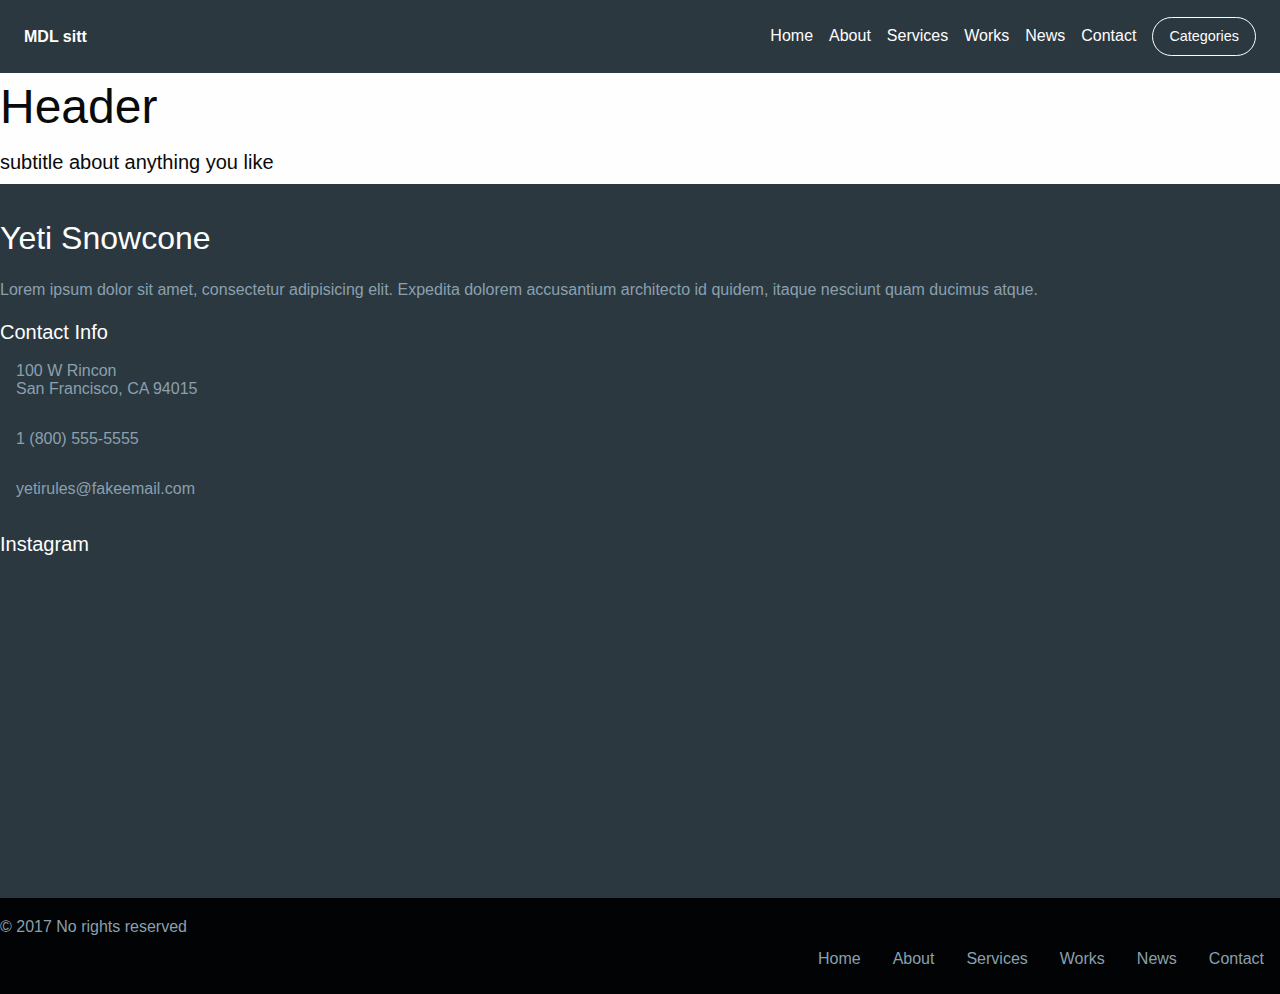
==== website-2.0/index.html @ 342d75db "renamed Root" ====
<!doctype html>
<html ng-app class="no-js" lang="en" dir="ltr">
  <head>
    <meta charset="utf-8">
    <meta http-equiv="x-ua-compatible" content="ie=edge">
    <meta name="viewport" content="width=device-width, initial-scale=1.0">
    <title>MDL site</title>
      <script src="js/vendor/angular.js"></script>
    <link rel="stylesheet" href="css/foundation.css">
    <link rel="stylesheet" href="css/app.css">
    <link rel="stylesheet" href="css/nav.css">
    <link rel="stylesheet" href="css/header.css">
    <link rel="stylesheet" href="css/content.css">
    <link rel="stylesheet" href="css/footer.css">
  </head>
  <body>
<!-- Begin Nav -->
<nav class="top-bar topbar-responsive">
  <div class="top-bar-title">
    <span data-responsive-toggle="topbar-responsive" data-hide-for="medium">
      <button class="menu-icon" type="button" data-toggle></button>
    </span>
    <a class="topbar-responsive-logo" href="#"><strong>MDL sitt</strong></a>
  </div>
  <div id="topbar-responsive" class="topbar-responsive-links">
    <div class="top-bar-right">
      <ul class="menu simple vertical medium-horizontal">
        <li><a href="#">Home</a></li>
        <li><a href="about/index.html">About</a></li>
        <li><a href="services/index.html">Services</a></li>
        <li><a href="works/index.html">Works</a></li>
        <li><a href="news/index.html">News</a></li>
        <li><a href="contact/index.html">Contact</a></li>
        <li>
          <button type="button" class="button hollow topbar-responsive-button">Categories</button>
        </li>
      </ul>
    </div>
  </div>
</nav>


<!-- End Nav -->



<!-- Begin Header -->

<!-- End Header -->


<!-- Begin Content -->
<div class="hero-section">
  <div class="hero-section-text">
    <h1>Header</h1>
    <h5>subtitle about anything you like</h5>
  </div>
</div>



<!-- End Content -->

<!-- Begin Footer -->
<footer class="marketing-site-footer">
  <div class="row medium-unstack">
    <div class="medium-4 columns">
      <h4 class="marketing-site-footer-name">Yeti Snowcone</h4>
      <p>Lorem ipsum dolor sit amet, consectetur adipisicing elit. Expedita dolorem accusantium architecto id quidem, itaque nesciunt quam ducimus atque.</p>
      <ul class="menu marketing-site-footer-menu-social simple">
        <li><a href="#"><i class="fa fa-youtube-square" aria-hidden="true"></i></a></li>
         <li><a href="#"><i class="fa fa-facebook-square" aria-hidden="true"></i></a></li>
         <li><a href="#"><i class="fa fa-twitter-square" aria-hidden="true"></i></a></li>
      </ul>
    </div>
    <div class="medium-4 columns">
       <h4 class="marketing-site-footer-title">Contact Info</h4>
      <div class="marketing-site-footer-block">
        <i class="fa fa-map-marker" aria-hidden="true"></i>
        <p>100 W Rincon<br>San Francisco, CA 94015</p>
      </div>
      <div class="marketing-site-footer-block">
        <i class="fa fa-phone" aria-hidden="true"></i>
        <p>1 (800) 555-5555</p>
      </div>
      <div class="marketing-site-footer-block">
        <i class="fa fa-envelope-o" aria-hidden="true"></i>
        <p>yetirules@fakeemail.com</p>
      </div>
    </div>
    <div class="medium-4 columns">
      <h4 class="marketing-site-footer-title">Instagram</h4>
      <div class="row small-up-3">
        <div class="column column-block">
          <img src="https://placehold.it/75" alt="" />
        </div>
        <div class="column column-block">
          <img src="https://placehold.it/75" alt="" />
        </div>
        <div class="column column-block">
          <img src="https://placehold.it/75" alt="" />
        </div>
        <div class="column column-block">
          <img src="https://placehold.it/75" alt="" />
        </div>
        <div class="column column-block">
          <img src="https://placehold.it/75" alt="" />
        </div>
        <div class="column column-block">
          <img src="https://placehold.it/75" alt="" />
        </div>
      </div>
    </div>
  </div>
  <div class="marketing-site-footer-bottom">
    <div class="row large-unstack align-middle">
      <div class="column">
        <p>&copy; 2017 No rights reserved</p>
      </div>
      <div class="column">
        <ul class="menu marketing-site-footer-bottom-links">
          <li><a href="#">Home</a></li>
          <li><a href="#">About</a></li>
          <li><a href="#">Services</a></li>
          <li><a href="#">Works</a></li>
          <li><a href="#">News</a></li>
          <li><a href="#">Contact</a></li>
        </ul>
      </div>
    </div>
  </div>
</footer>


<!-- End Footer -->



    <script src="js/vendor/jquery.js"></script>
    <script src="js/vendor/what-input.js"></script>
    <script src="js/vendor/foundation.js"></script>
    <script src="js/app.js"></script>
  </body>
</html>
---- website-2.0/css/nav.css ----
.topbar-responsive {
  background: #2c3840;
  padding: 1rem 1.5rem;
}

.topbar-responsive .topbar-responsive-logo {
  color: #fefefe;
  vertical-align: middle;
}

.topbar-responsive .menu {
  background: #2c3840;
}

.topbar-responsive .menu li:last-of-type {
  margin-right: 0;
}

.topbar-responsive .menu a {
  color: #fefefe;
  transition: color 0.15s ease-in;
}

.topbar-responsive .menu a:hover {
  color: #c6d1d8;
}

@media screen and (max-width: 39.9375em) {
  .topbar-responsive .menu a {
    padding: 0.875rem 0;
  }
}

.topbar-responsive .menu .topbar-responsive-button {
  color: #fefefe;
  border-color: #fefefe;
  border-radius: 5000px;
  transition: color 0.15s ease-in, border-color 0.15s ease-in;
}

.topbar-responsive .menu .topbar-responsive-button:hover {
  color: #c6d1d8;
  border-color: #c6d1d8;
}

@media screen and (max-width: 39.9375em) {
  .topbar-responsive .menu .topbar-responsive-button {
    width: 100%;
    margin: 0.875rem 0;
  }
}

@media screen and (max-width: 39.9375em) {
  .topbar-responsive {
    padding: 0.75rem;
  }
  .topbar-responsive .top-bar-title {
    position: relative;
    width: 100%;
  }
  .topbar-responsive .top-bar-title span {
    position: absolute;
    right: 0;
    border: 1px solid #fefefe;
    border-radius: 5px;
    padding: 0.25rem 0.45rem;
    top: 50%;
    -webkit-transform: translateY(-50%);
        -ms-transform: translateY(-50%);
            transform: translateY(-50%);
  }
  .topbar-responsive .top-bar-title span .menu-icon {
    margin-bottom: 4px;
  }
}

@-webkit-keyframes fadeIn {
  from {
    opacity: 0;
  }
  to {
    opacity: 1;
  }
}

@keyframes fadeIn {
  from {
    opacity: 0;
  }
  to {
    opacity: 1;
  }
}

@-webkit-keyframes slideDown {
  0% {
    -webkit-transform: translateY(-100%);
            transform: translateY(-100%);
  }
  100% {
    -webkit-transform: translateY(0%);
            transform: translateY(0%);
  }
}

@keyframes slideDown {
  0% {
    -webkit-transform: translateY(-100%);
            transform: translateY(-100%);
  }
  100% {
    -webkit-transform: translateY(0%);
            transform: translateY(0%);
  }
}

@media screen and (max-width: 39.9375em) {
  .topbar-responsive-links {
    -webkit-animation-fill-mode: both;
            animation-fill-mode: both;
    -webkit-animation-duration: 0.5s;
            animation-duration: 0.5s;
    width: 100%;
    -webkit-animation: fadeIn 1s ease-in;
            animation: fadeIn 1s ease-in;
  }
}
---- website-2.0/css/footer.css ----
.marketing-site-footer {
  background: #2c3840;
  color: #8aa0ae;
  padding: 2rem 0 0;
}

.marketing-site-footer .marketing-site-footer-menu-social a {
  color: #fefefe;
}

.marketing-site-footer .column-block {
  margin-bottom: 30px;
}

.marketing-site-footer > .row {
  margin-bottom: 1rem;
}

@media screen and (max-width: 39.9375em) {
  .marketing-site-footer .columns {
    margin-bottom: 2rem;
  }
}

.marketing-site-footer-name {
  color: #fefefe;
  margin-bottom: 1rem;
  font-size: 2rem;
}

.marketing-site-footer-title {
  color: #fefefe;
  margin-bottom: 1rem;
  font-size: 1.25rem;
}

.marketing-site-footer-block {
  display: -webkit-flex;
  display: -ms-flexbox;
  display: flex;
  margin-bottom: 1rem;
}

.marketing-site-footer-block .fa {
  font-size: 2rem;
  color: #020304;
}

.marketing-site-footer-block p {
  margin-left: 1rem;
  line-height: 1.125rem;
}

.marketing-site-footer-bottom {
  background: #020304;
  padding: 1rem 0;
}

.marketing-site-footer-bottom p,
.marketing-site-footer-bottom .menu {
  margin-bottom: 0;
}

.marketing-site-footer-bottom .marketing-site-footer-bottom-links {
  -webkit-justify-content: flex-end;
      -ms-flex-pack: end;
          justify-content: flex-end;
}

.marketing-site-footer-bottom .marketing-site-footer-bottom-links a {
  color: #8aa0ae;
}

@media screen and (max-width: 63.9375em) {
  .marketing-site-footer-bottom .marketing-site-footer-bottom-links {
    -webkit-justify-content: center;
        -ms-flex-pack: center;
            justify-content: center;
  }
}

@media screen and (max-width: 63.9375em) {
  .marketing-site-footer-bottom {
    text-align: center;
  }
}
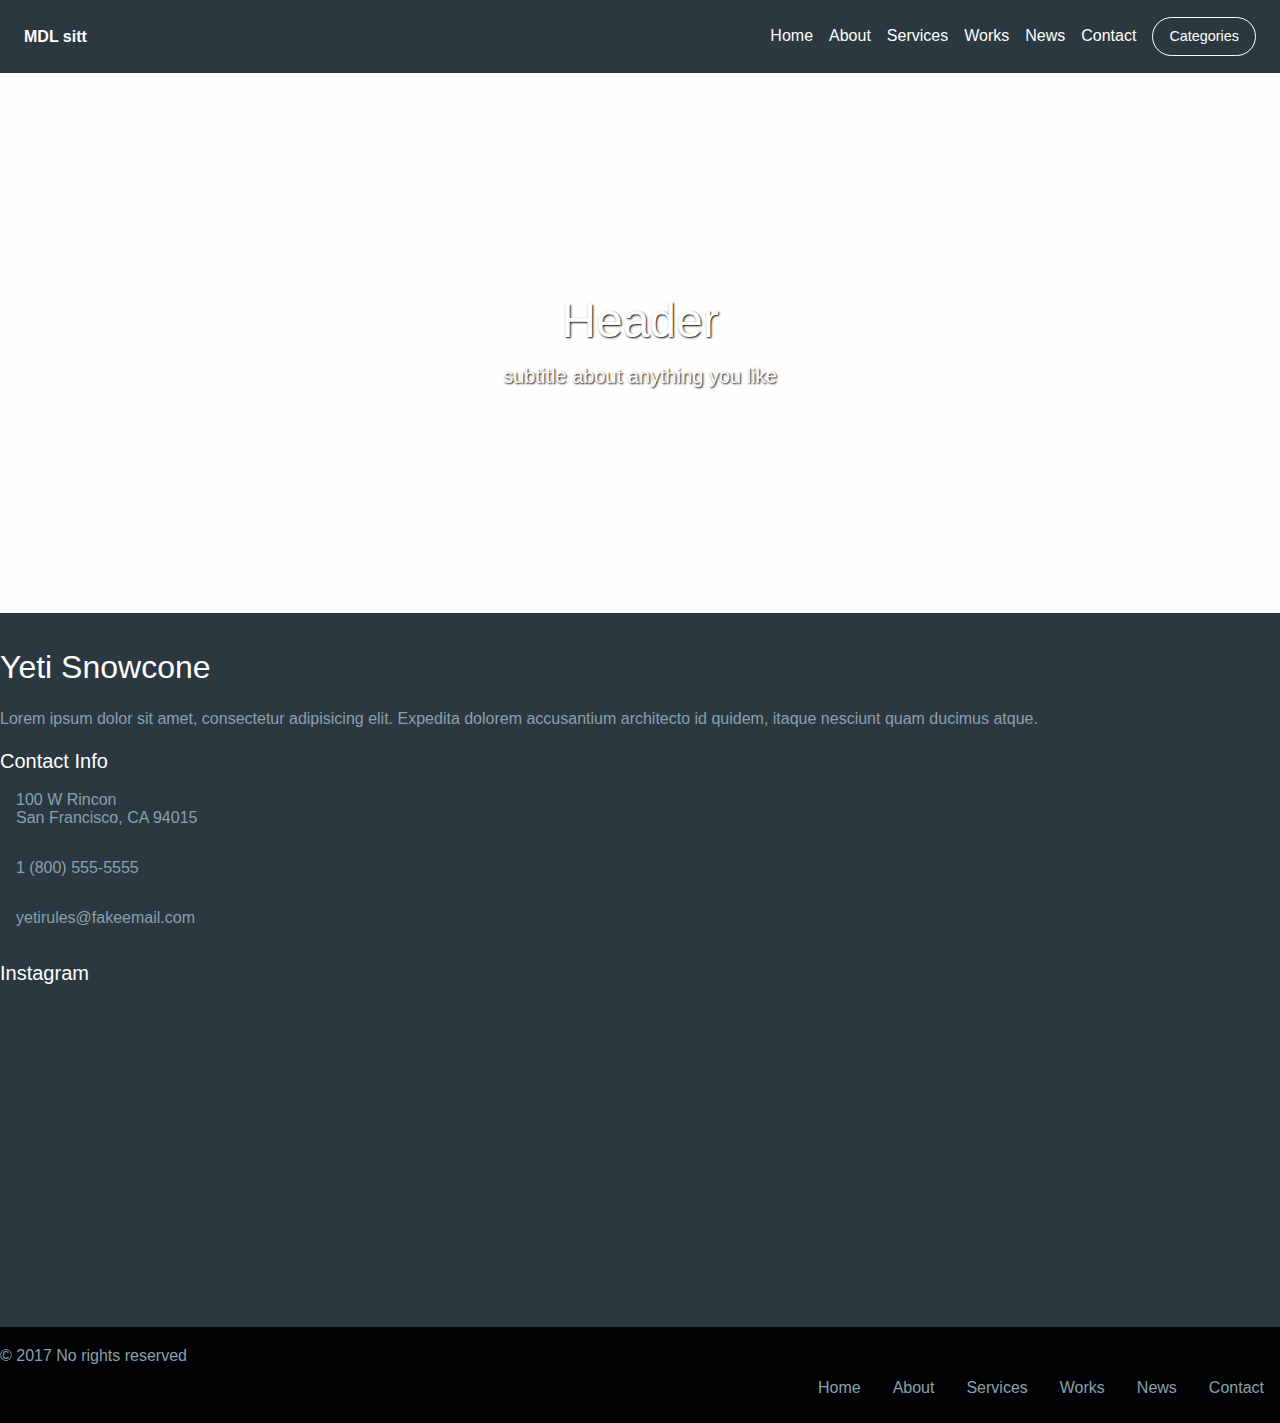
==== commit 203e3396: "new" ====
--- a/website-2.0/index.html
+++ b/website-2.0/index.html
@@ -42,20 +42,22 @@
 
 <!-- End Nav -->
 
-
-
 <!-- Begin Header -->
-
-<!-- End Header -->
-
-
-<!-- Begin Content -->
 <div class="hero-section">
   <div class="hero-section-text">
     <h1>Header</h1>
     <h5>subtitle about anything you like</h5>
   </div>
 </div>
+
+
+
+
+<!-- End Header -->
+
+
+<!-- Begin Content -->
+
 
 
 
--- a/website-2.0/css/content.css
+++ b/website-2.0/css/content.css
@@ -0,0 +1,21 @@
+
+.hero-section {
+  background: url("https://canyonechoes.org/wp-content/uploads/2017/09/5504398-2389170602-marve-1500x968.jpg") 50% no-repeat;
+  background-size: cover;
+  height: 60vh;
+  text-align: center;
+  display: -webkit-flex;
+  display: -ms-flexbox;
+  display: flex;
+  -webkit-align-items: center;
+      -ms-flex-align: center;
+          align-items: center;
+  -webkit-justify-content: center;
+      -ms-flex-pack: center;
+          justify-content: center;
+}
+
+.hero-section .hero-section-text {
+  color: #fefefe;
+  text-shadow: 1px 1px 2px #0a0a0a;
+}
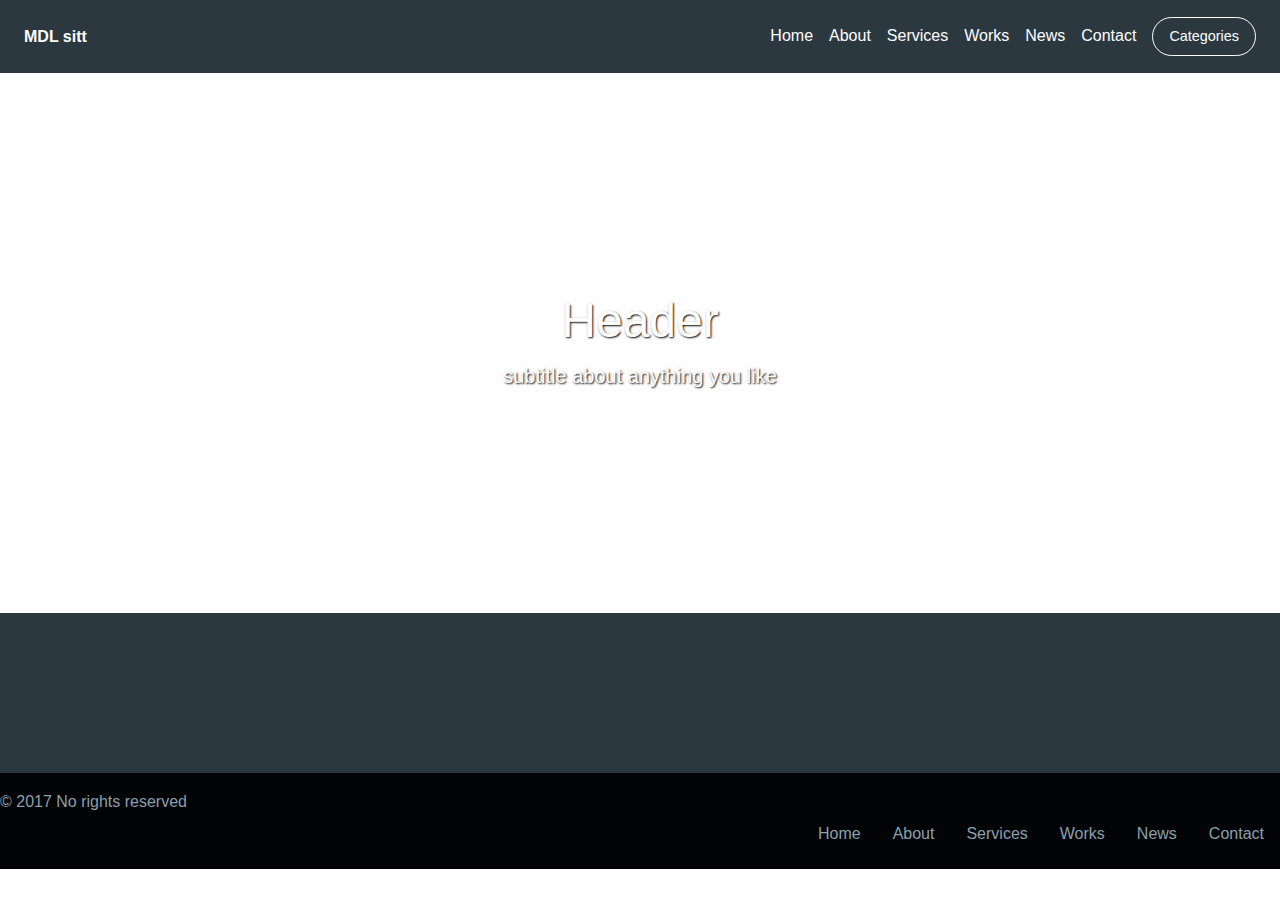
==== commit c58726e9: "not working" ====
--- a/website-2.0/index.html
+++ b/website-2.0/index.html
@@ -67,8 +67,8 @@
 <footer class="marketing-site-footer">
   <div class="row medium-unstack">
     <div class="medium-4 columns">
-      <h4 class="marketing-site-footer-name">Yeti Snowcone</h4>
-      <p>Lorem ipsum dolor sit amet, consectetur adipisicing elit. Expedita dolorem accusantium architecto id quidem, itaque nesciunt quam ducimus atque.</p>
+      <h4 class="marketing-site-footer-name"></h4>
+      <p></p>
       <ul class="menu marketing-site-footer-menu-social simple">
         <li><a href="#"><i class="fa fa-youtube-square" aria-hidden="true"></i></a></li>
          <li><a href="#"><i class="fa fa-facebook-square" aria-hidden="true"></i></a></li>
@@ -76,41 +76,21 @@
       </ul>
     </div>
     <div class="medium-4 columns">
-       <h4 class="marketing-site-footer-title">Contact Info</h4>
+       <h4 class="marketing-site-footer-title"></h4>
       <div class="marketing-site-footer-block">
         <i class="fa fa-map-marker" aria-hidden="true"></i>
-        <p>100 W Rincon<br>San Francisco, CA 94015</p>
+        <p></p>
       </div>
       <div class="marketing-site-footer-block">
         <i class="fa fa-phone" aria-hidden="true"></i>
-        <p>1 (800) 555-5555</p>
+        <p></p>
       </div>
       <div class="marketing-site-footer-block">
         <i class="fa fa-envelope-o" aria-hidden="true"></i>
-        <p>yetirules@fakeemail.com</p>
+        <p></p>
       </div>
     </div>
-    <div class="medium-4 columns">
-      <h4 class="marketing-site-footer-title">Instagram</h4>
-      <div class="row small-up-3">
-        <div class="column column-block">
-          <img src="https://placehold.it/75" alt="" />
-        </div>
-        <div class="column column-block">
-          <img src="https://placehold.it/75" alt="" />
-        </div>
-        <div class="column column-block">
-          <img src="https://placehold.it/75" alt="" />
-        </div>
-        <div class="column column-block">
-          <img src="https://placehold.it/75" alt="" />
-        </div>
-        <div class="column column-block">
-          <img src="https://placehold.it/75" alt="" />
-        </div>
-        <div class="column column-block">
-          <img src="https://placehold.it/75" alt="" />
-        </div>
+
       </div>
     </div>
   </div>
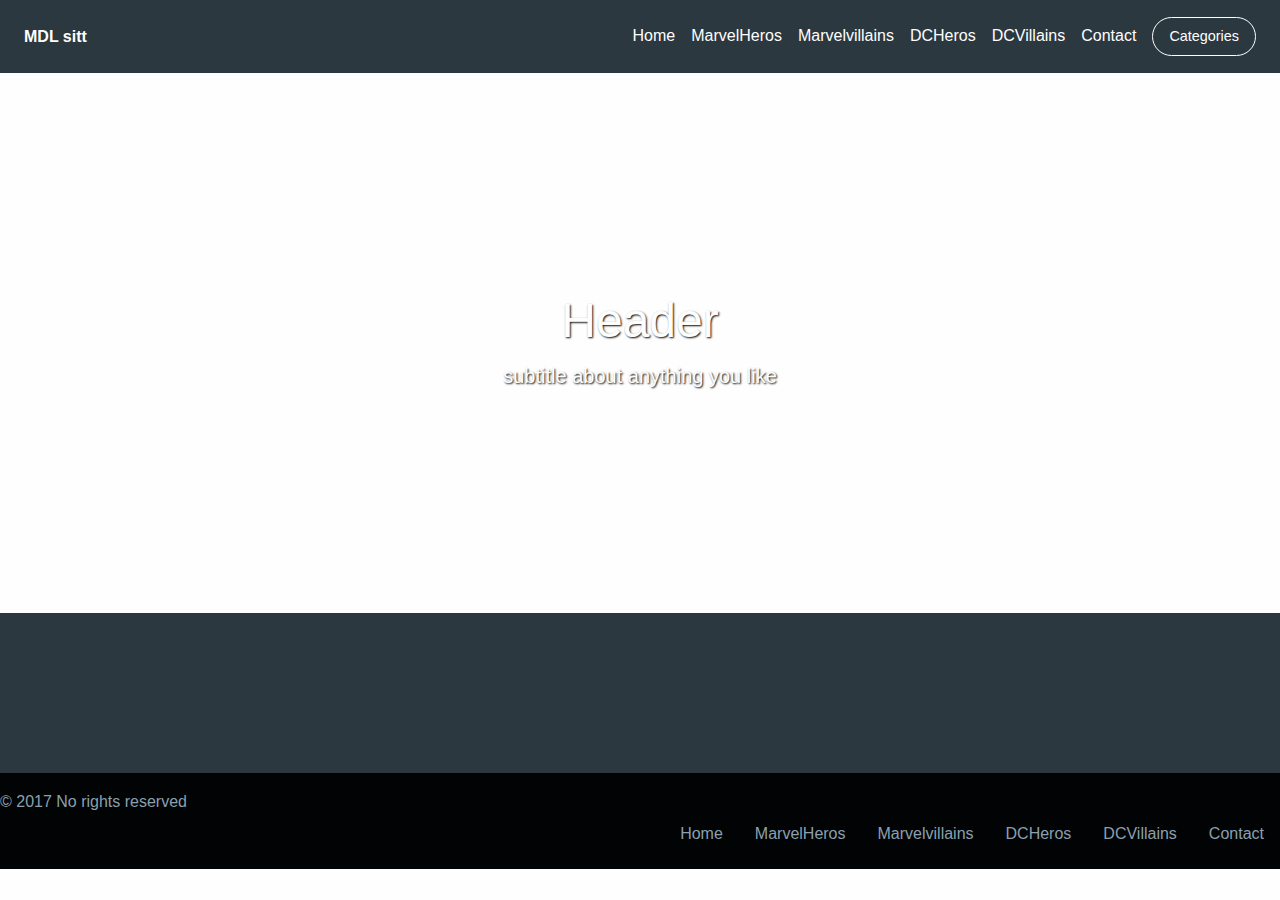
==== commit 8cd5f31d: "new" ====
--- a/website-2.0/index.html
+++ b/website-2.0/index.html
@@ -4,7 +4,7 @@
     <meta charset="utf-8">
     <meta http-equiv="x-ua-compatible" content="ie=edge">
     <meta name="viewport" content="width=device-width, initial-scale=1.0">
-    <title>MDL site</title>
+    <title></title>
       <script src="js/vendor/angular.js"></script>
     <link rel="stylesheet" href="css/foundation.css">
     <link rel="stylesheet" href="css/app.css">
@@ -26,10 +26,10 @@
     <div class="top-bar-right">
       <ul class="menu simple vertical medium-horizontal">
         <li><a href="#">Home</a></li>
-        <li><a href="about/index.html">About</a></li>
-        <li><a href="services/index.html">Services</a></li>
-        <li><a href="works/index.html">Works</a></li>
-        <li><a href="news/index.html">News</a></li>
+        <li><a href="marvelHeros/index.html">MarvelHeros</a></li>
+        <li><a href="marvelvillains/index.html">Marvelvillains</a></li>
+        <li><a href="dcHeros/index.html">DCHeros</a></li>
+        <li><a href="dcvillains/index.html">DCVillains</a></li>
         <li><a href="contact/index.html">Contact</a></li>
         <li>
           <button type="button" class="button hollow topbar-responsive-button">Categories</button>
@@ -102,10 +102,10 @@
       <div class="column">
         <ul class="menu marketing-site-footer-bottom-links">
           <li><a href="#">Home</a></li>
-          <li><a href="#">About</a></li>
-          <li><a href="#">Services</a></li>
-          <li><a href="#">Works</a></li>
-          <li><a href="#">News</a></li>
+          <li><a href="#">MarvelHeros</a></li>
+          <li><a href="#">Marvelvillains</a></li>
+          <li><a href="#">DCHeros</a></li>
+          <li><a href="#">DCVillains</a></li>
           <li><a href="#">Contact</a></li>
         </ul>
       </div>
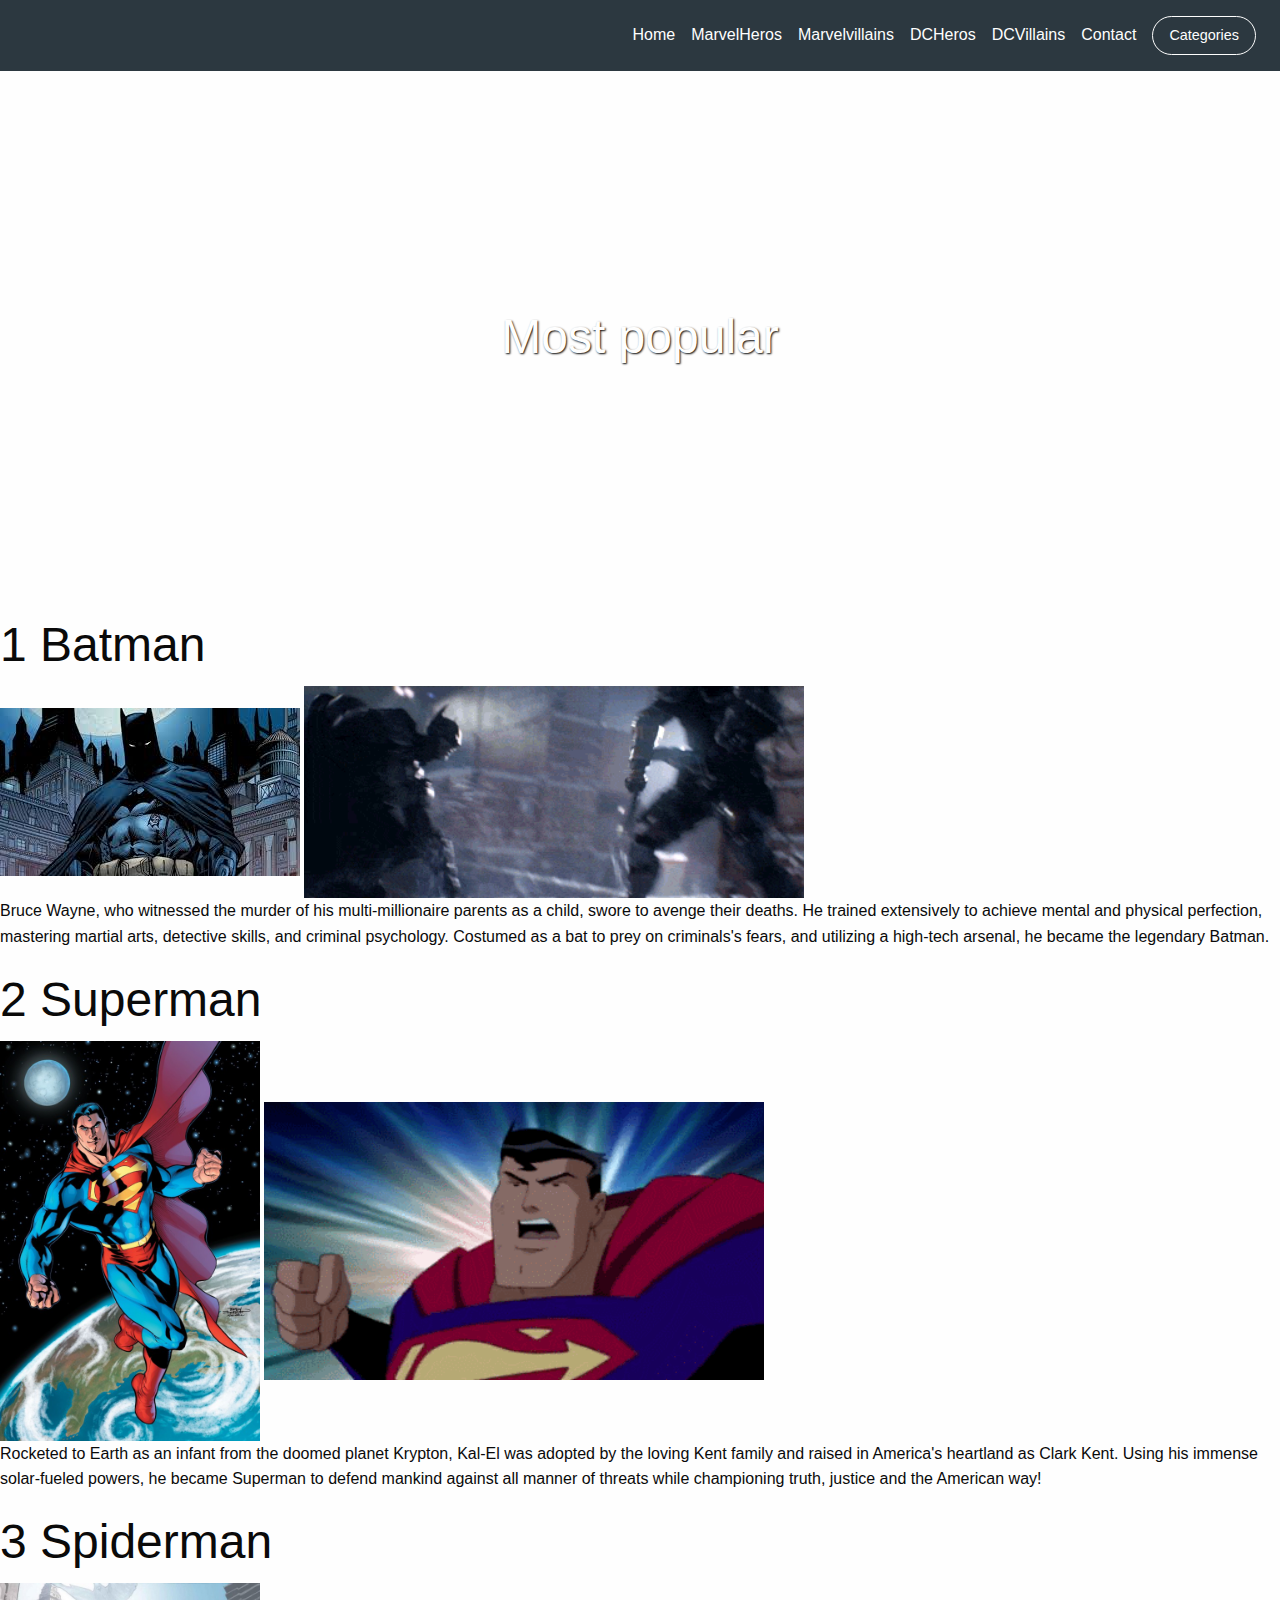
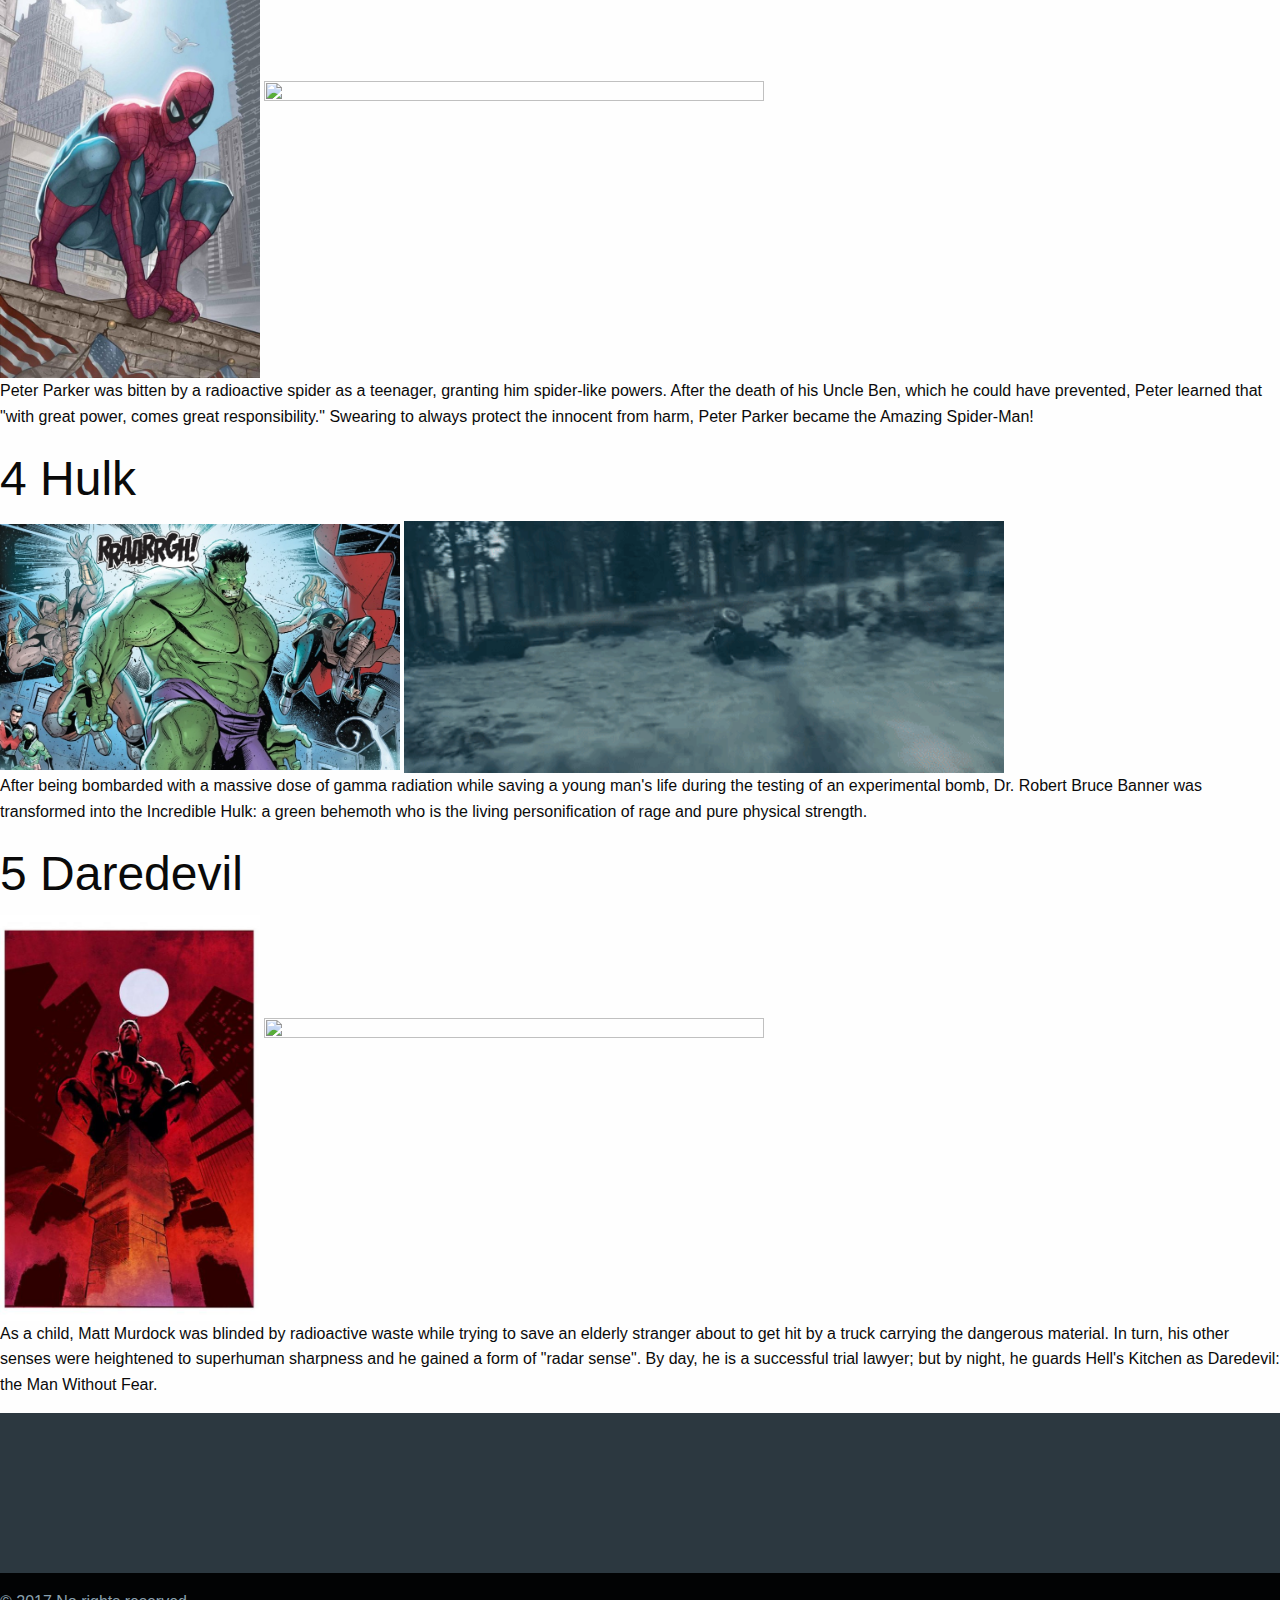
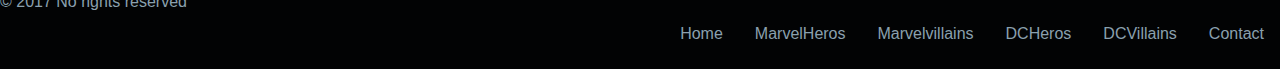
==== commit be96d88e: "stuu" ====
--- a/website-2.0/index.html
+++ b/website-2.0/index.html
@@ -20,7 +20,7 @@
     <span data-responsive-toggle="topbar-responsive" data-hide-for="medium">
       <button class="menu-icon" type="button" data-toggle></button>
     </span>
-    <a class="topbar-responsive-logo" href="#"><strong>MDL sitt</strong></a>
+    <a class="topbar-responsive-logo" href="#"><strong></strong></a>
   </div>
   <div id="topbar-responsive" class="topbar-responsive-links">
     <div class="top-bar-right">
@@ -45,8 +45,8 @@
 <!-- Begin Header -->
 <div class="hero-section">
   <div class="hero-section-text">
-    <h1>Header</h1>
-    <h5>subtitle about anything you like</h5>
+    <h1>Most popular</h1>
+    <h5></h5>
   </div>
 </div>
 
@@ -57,9 +57,32 @@
 
 
 <!-- Begin Content -->
+<style>
+img {
+    max-width: 100%;
+    height: auto;
+}
+</style>
+<h1>1 Batman</h1>
 
 
+<img src="media/batman.jpg" alt ="the drak night" /> <img src="media/1-2.gif"  width="500" height="200"> <p>Bruce Wayne, who witnessed the murder of his multi-millionaire parents as a child, swore to avenge their deaths. He trained extensively to achieve mental and physical perfection, mastering martial arts, detective skills, and criminal psychology. Costumed as a bat to prey on criminals's fears, and utilizing a high-tech arsenal, he became the legendary Batman.</p>
 
+<h1>2 Superman</h1>
+<img src="media/2.jpg"  width="260" height="200"> <img src="media/2-2.gif"  width="500" height="200"><p> Rocketed to Earth as an infant from the doomed planet Krypton, Kal-El was adopted by the loving Kent family and raised in America's heartland as Clark Kent. Using his immense solar-fueled powers, he became Superman to defend mankind against all manner of threats while championing truth, justice and the American way! </p>
+
+<h1>3 Spiderman</h1>
+
+<img src="media/3.jpg"  width="260" height="100"> <img src="media/3-2.gif"  width="500" height="200"><p>Peter Parker was bitten by a radioactive spider as a teenager, granting him spider-like powers. After the death of his Uncle Ben, which he could have prevented, Peter learned that "with great power, comes great responsibility." Swearing to always protect the innocent from harm, Peter Parker became the Amazing Spider-Man!</p>
+
+<h1>4 Hulk</h1>
+
+ <img src="media/4.jpg"  width="400" height="200">    <img src="media/4-2.gif"  width="600" height="200"> <p>After being bombarded with a massive dose of gamma radiation while saving a young man's life during the testing of an experimental bomb, Dr. Robert Bruce Banner was transformed into the Incredible Hulk: a green behemoth who is the living personification of rage and pure physical strength.</p>
+
+
+ <h1>5 Daredevil </h1>
+
+<img src="media/5.jpg"  width="260" height="100"> <img src="media/5-2.gif"  width="500" height="200"> <p>As a child, Matt Murdock was blinded by radioactive waste while trying to save an elderly stranger about to get hit by a truck carrying the dangerous material. In turn, his other senses were heightened to superhuman sharpness and he gained a form of "radar sense". By day, he is a successful trial lawyer; but by night, he guards Hell's Kitchen as Daredevil: the Man Without Fear.</p>
 
 <!-- End Content -->
 
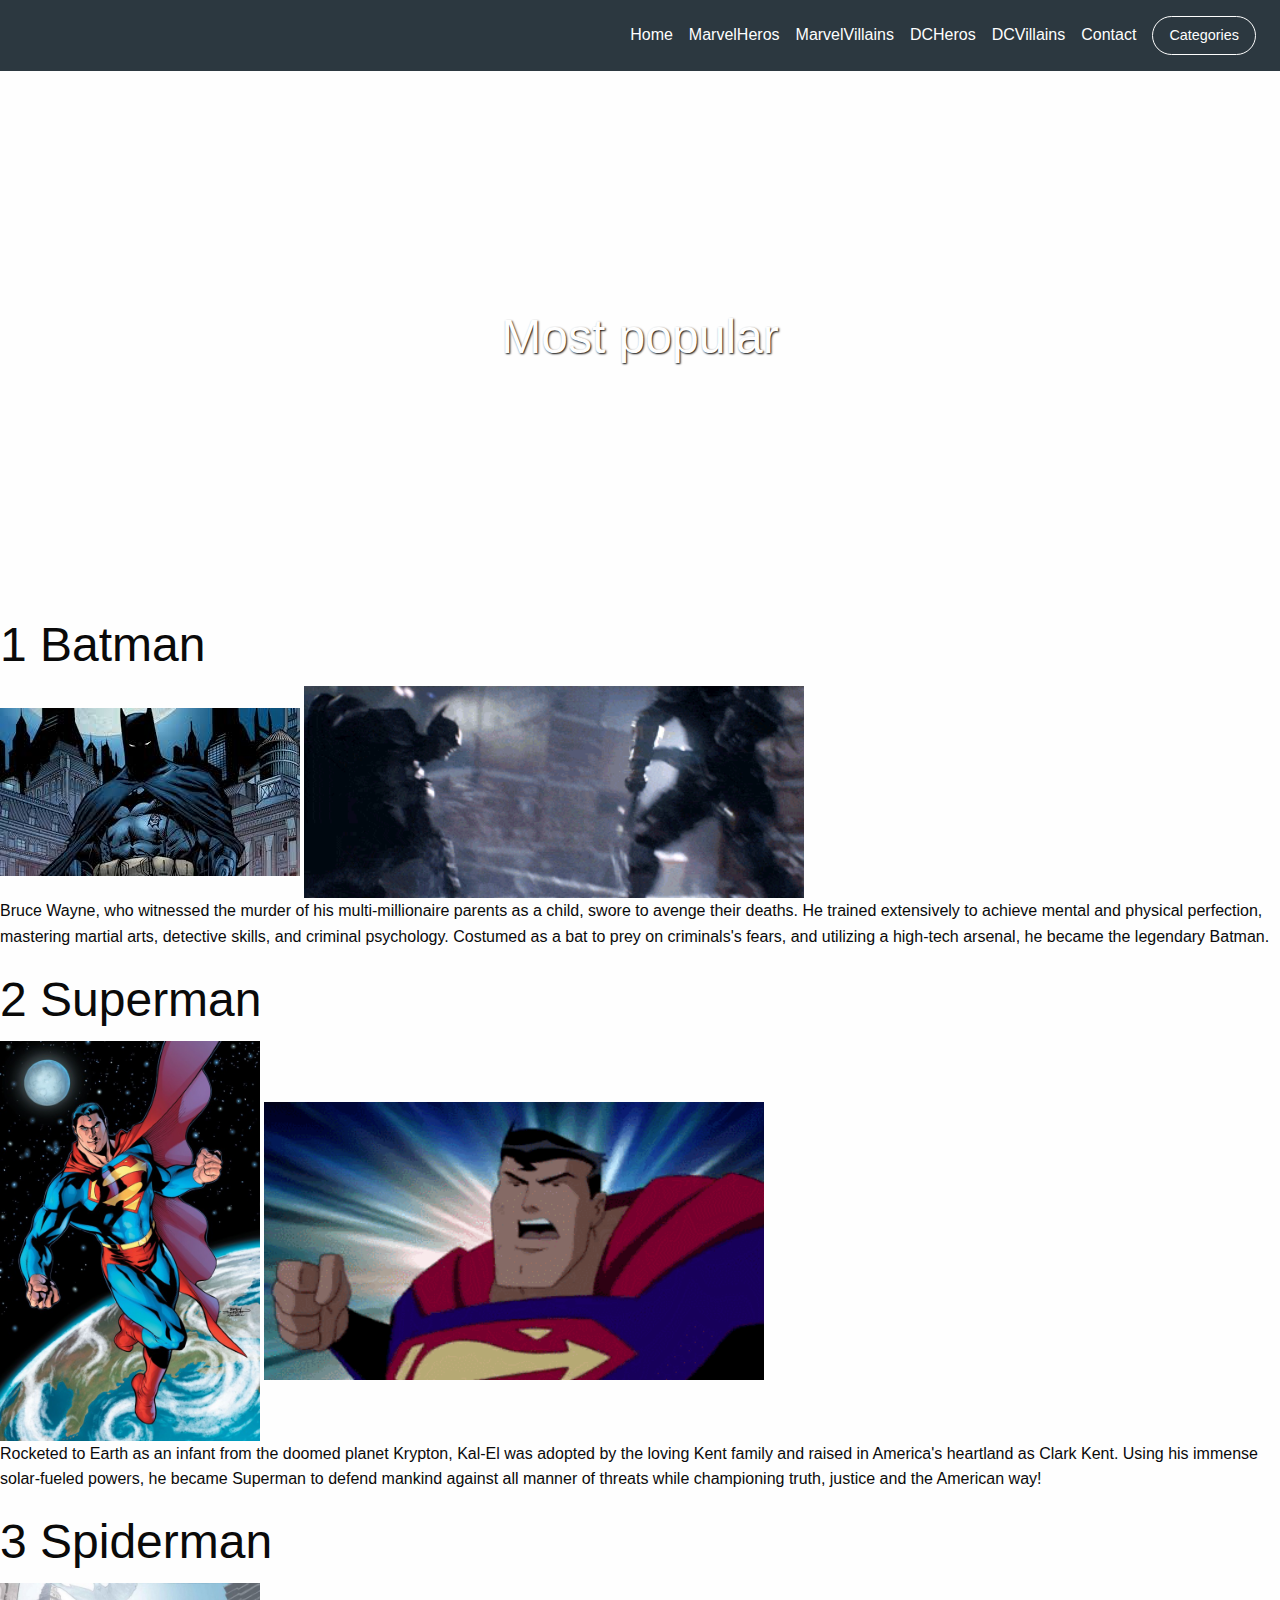
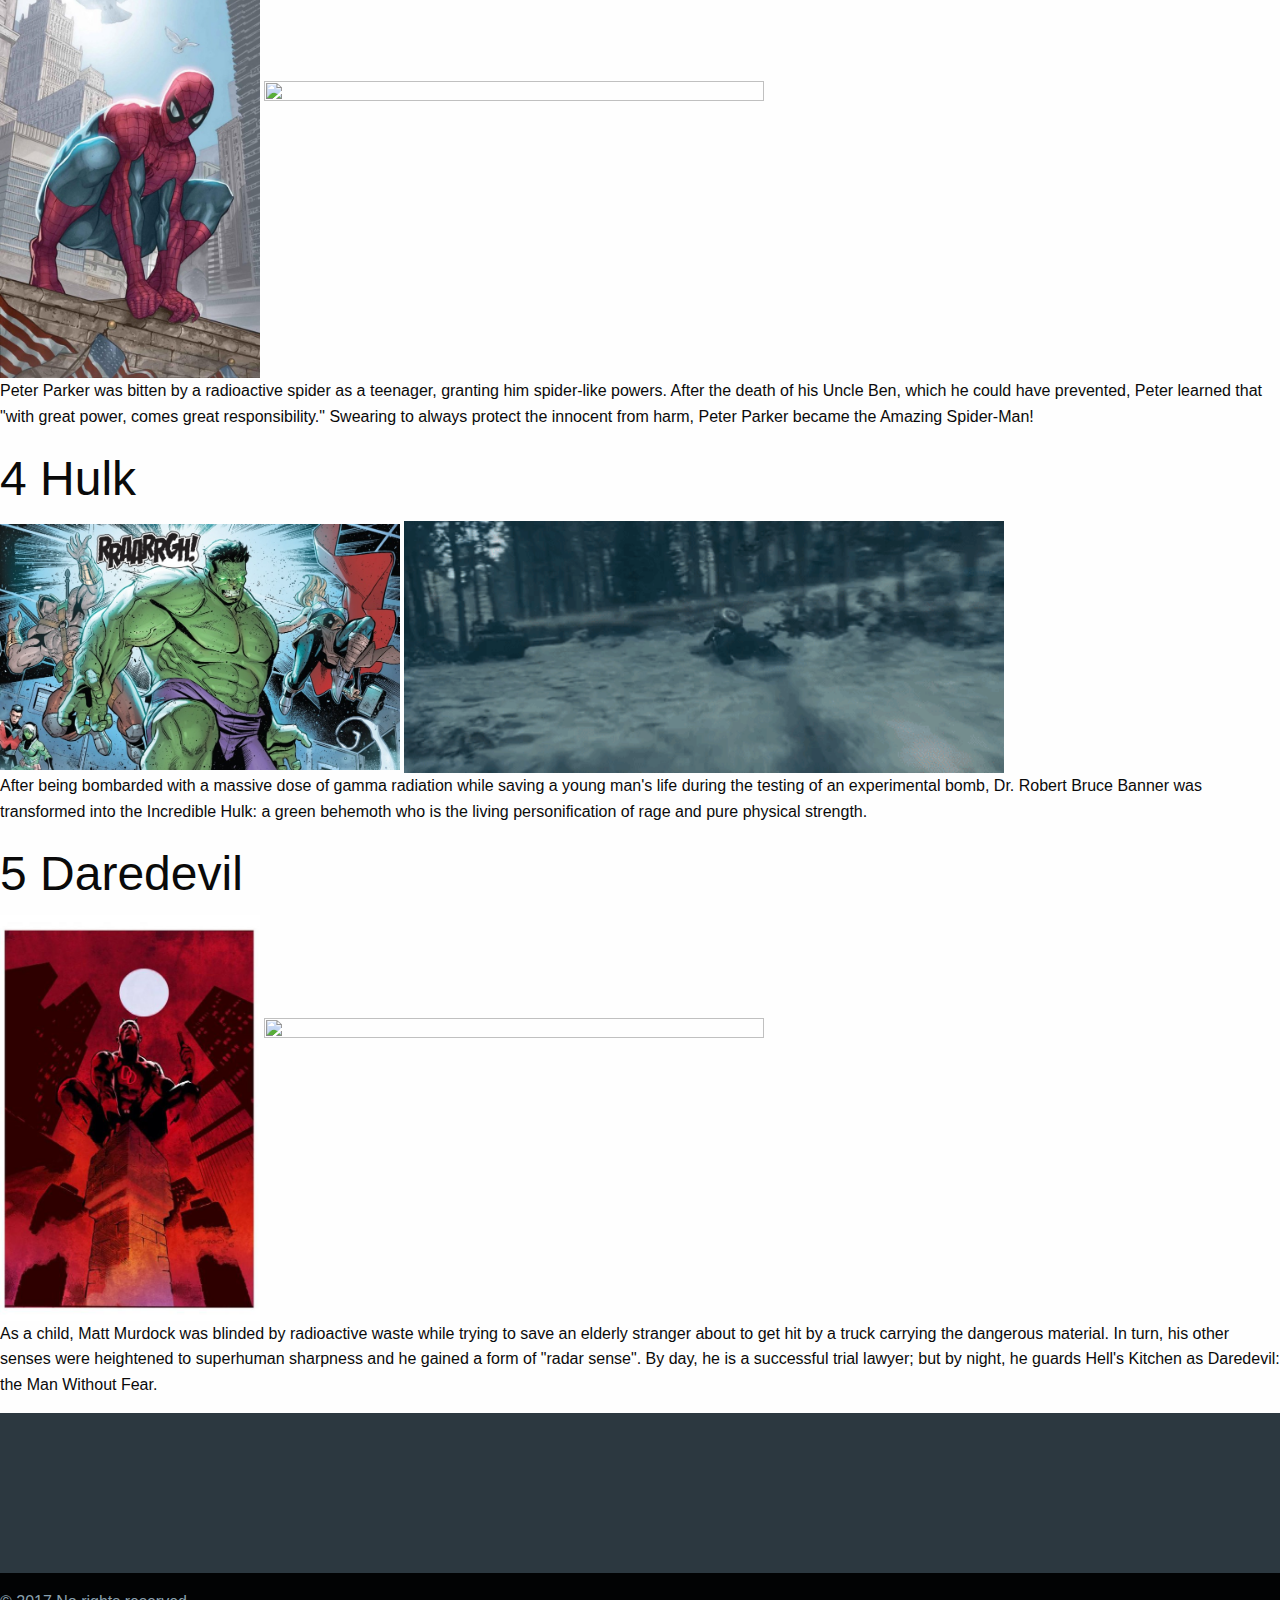
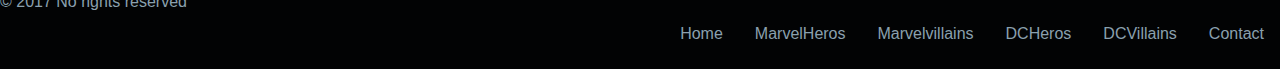
==== commit d6dc4143: "esgs" ====
--- a/website-2.0/index.html
+++ b/website-2.0/index.html
@@ -26,8 +26,8 @@
     <div class="top-bar-right">
       <ul class="menu simple vertical medium-horizontal">
         <li><a href="#">Home</a></li>
-        <li><a href="marvelHeros/index.html">MarvelHeros</a></li>
-        <li><a href="marvelvillains/index.html">Marvelvillains</a></li>
+        <li><a href="marvelheros/index.html">MarvelHeros</a></li>
+        <li><a href="marvelvillains/index.html">MarvelVillains</a></li>
         <li><a href="dcHeros/index.html">DCHeros</a></li>
         <li><a href="dcvillains/index.html">DCVillains</a></li>
         <li><a href="contact/index.html">Contact</a></li>
